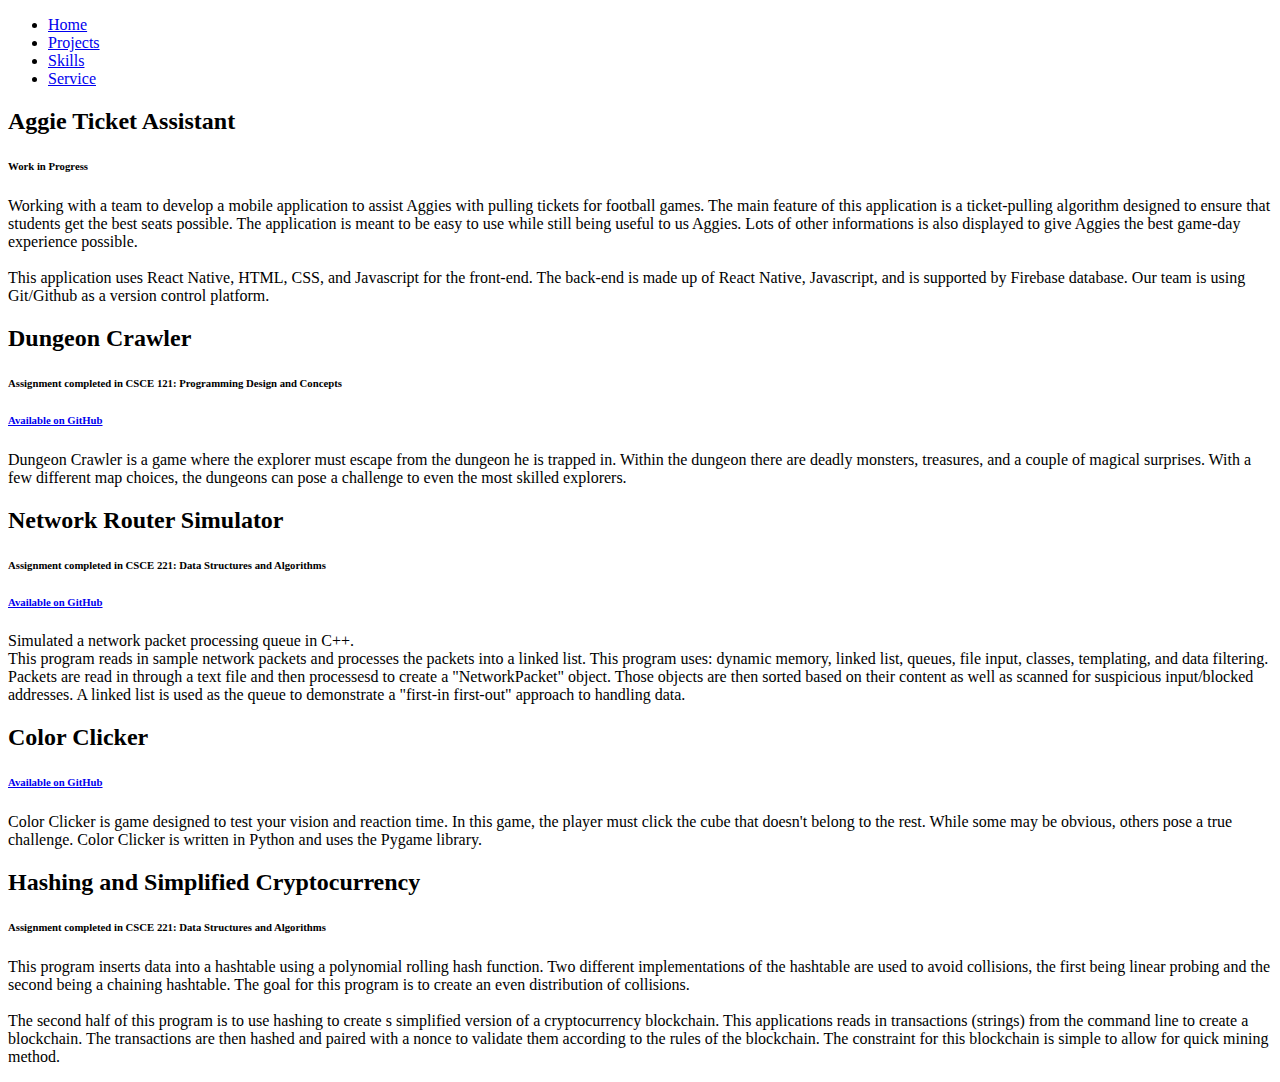
==== projects_v2.html @ ad62c49a "new website" ====
<!DOCTYPE html>
<html lang="en">

<head>
    <meta charset="UTF-8">
    <meta http-equiv="X-UA-Compatible" content="IE=edge">
    <meta name="viewport" content="width=device-width, initial-scale=1.0">
    <link href="styles.css" rel="stylesheet">
    <title>Hunter Finch</title>
    <script>
        var theme = document.getElementsByTagName('link')[0];
        theme.setAttribute('href', localStorage.getItem('css'));
    </script>
</head>

<body>

    <div class="navbar">
        <nav class='navnav'>
            <ul class="navitems">
                <li><a href="./index.html">Home</a></li>
                <li id="projectlink"><a href="#">Projects</a></li>
                <li><a href="./skills.html">Skills</a></li>
                <li><a href="./service.html">Service</a></li>
            </ul>

        </nav>
        <!-- <nav class="togglebutton">
            <ul class="toggle">
                <li><a href="#">Toggle!</a></li>
            </ul>
        </nav> -->
    </div>

    <div class="hor_bodyarea">
        <div class="hor_wrapper">
            <div class="infopanel" id="part1">
                <div class="desc">
                    <h2 class="pname">Aggie Ticket Assistant</h2>
                    <h6>Work in Progress</h6>
                    <p>
                        Working with a team to develop a mobile application to assist Aggies with pulling tickets for football games. The main feature of this application is a ticket-pulling algorithm designed to ensure that students get the best seats possible. The application
                        is meant to be easy to use while still being useful to us Aggies. Lots of other informations is also displayed to give Aggies the best game-day experience possible.
                        <br><br> This application uses React Native, HTML, CSS, and Javascript for the front-end. The back-end is made up of React Native, Javascript, and is supported by Firebase database. Our team is using Git/Github as a version control
                        platform.
                    </p>
                </div>
            </div>
            <div class="infopanel" id="part2">
                <div class="desc">
                    <h2>Dungeon Crawler</h2>
                    <h6>Assignment completed in CSCE 121: Programming Design and Concepts</h6>
                    <h6><a href="https://github.com/hfinchy12/DungeonCrawler" target="_blank" id="githublink">Available on GitHub</a></h6>
                    <p>
                        Dungeon Crawler is a game where the explorer must escape from the dungeon he is trapped in. Within the dungeon there are deadly monsters, treasures, and a couple of magical surprises. With a few different map choices, the dungeons can pose a challenge
                        to even the most skilled explorers.
                    </p>
                </div>
            </div>
            <div class="infopanel" id="part3">
                <div class="desc">
                    <h2>Network Router Simulator</h2>
                    <h6>Assignment completed in CSCE 221: Data Structures and Algorithms</h6>
                    <h6><a href="https://github.com/hfinchy12/Network-Router" target="_blank" id="githublink">Available on GitHub</a></h6>
                    <p>
                        Simulated a network packet processing queue in C++. <br> This program reads in sample network packets and processes the packets into a linked list. This program uses: dynamic memory, linked list, queues, file input, classes, templating,
                        and data filtering. Packets are read in through a text file and then processesd to create a "NetworkPacket" object. Those objects are then sorted based on their content as well as scanned for suspicious input/blocked addresses.
                        A linked list is used as the queue to demonstrate a "first-in first-out" approach to handling data.
                    </p>
                </div>
            </div>
            <div class="infopanel" id="part4">
                <div class="desc">
                    <h2>Color Clicker</h2>
                    <h6><a href="https://github.com/hfinchy12/ColorClicker" target="_blank" id="githublink">Available on GitHub</a></h6>
                    <p>
                        Color Clicker is game designed to test your vision and reaction time. In this game, the player must click the cube that doesn't belong to the rest. While some may be obvious, others pose a true challenge. Color Clicker is written in Python and uses the
                        Pygame library.
                    </p>
                </div>
            </div>
            <div class="infopanel" id="part5">
                <div class="desc">
                    <h2>Hashing and Simplified Cryptocurrency</h2>
                    <h6>Assignment completed in CSCE 221: Data Structures and Algorithms</h6>
                    <p>
                        This program inserts data into a hashtable using a polynomial rolling hash function. Two different implementations of the hashtable are used to avoid collisions, the first being linear probing and the second being a chaining hashtable. The goal for this
                        program is to create an even distribution of collisions.
                        <br><br> The second half of this program is to use hashing to create s simplified version of a cryptocurrency blockchain. This applications reads in transactions (strings) from the command line to create a blockchain. The transactions
                        are then hashed and paired with a nonce to validate them according to the rules of the blockchain. The constraint for this blockchain is simple to allow for quick mining method.
                    </p>
                </div>
            </div>
        </div>
    </div>
    <!-- <div class="empty">
        <div></div>
    </div> -->
</body>

</html>
---- styles.css ----
/* #2C3333 #395B64 #A5C9CA #E7F6F2 */

@import url('https://fonts.googleapis.com/css2?family=Nunito&display=swap');
* {
    -webkit-box-sizing: border-box;
    -moz-box-sizing: border-box;
    padding: 0;
    margin: 0;
    box-sizing: border-box;
    font-family: "Monserrat", sans-serif;
    font-weight: 500;
}


/* Hide scrollbar for Chrome, Safari and Opera */

::-webkit-scrollbar {
    display: none;
}

html {
    scroll-behavior: smooth;
}


/* Hide scrollbar for IE, Edge and Firefox */

body {
    -ms-overflow-style: none;
    /* IE and Edge */
    scrollbar-width: none;
    /* Firefox */
    scroll-behavior: smooth;
}

.navbar {
    display: flex;
    /* padding-top: 100px; */
}

.navnav {
    /* position: relative; */
    position: fixed;
    display: flex;
    right: 0px;
    /* left: 90%; */
    top: 6px;
    padding: 1em 3em;
    margin-bottom: 50px;
    margin-bottom: 0;
    z-index: 1;
}

.navitems {
    display: flex;
    margin-left: 1.5em;
    right: 4em;
    text-decoration: none;
    text-transform: uppercase;
    /* color: #A27B5C;  */
}

.togglebutton {
    position: fixed;
    display: flex;
    left: 0px;
    /* left: 90%; */
    top: 6px;
    padding: 1em 3em;
    margin-bottom: 50px;
    margin-bottom: 0;
    z-index: 1;
    /* font-size: xx-large; */
}

.toggle {
    text-decoration: none;
    text-transform: uppercase;
    /* font-size: 50%; */
    /* color: #DCD7C9; */
    color: #2C3333;
    background-color: #2C3333;
    padding: 15px;
    border-radius: 50px;
    text-transform: none;
    background-color: #395B64;
    color: white;
    font-size: 150%;
    border: 0;
    cursor: pointer;
}

li {
    list-style: none;
    transition: all 0.4s;
    /* margin-left: 1.5em; */
    margin-left: .8em;
    font-size: large;
    text-decoration: none;
    /* text-transform: uppercase; */
    text-transform: none;
}

.navitems li:hover {
    transform: scale(1.3);
    color: white;
}

.toggle li:hover {
    transform: scale(1.3);
    color: white;
}

.navitems a {
    text-decoration: none;
    text-transform: uppercase;
    /* color: #DCD7C9; */
    color: #E7F6F2;
    background-color: #2C3333;
    padding: 10px;
    border-radius: 30px;
    text-transform: none;
}

.navitems li:hover {
    transform: scale(1.3);
    color: white;
}

#homelink {
    text-decoration: underline;
}

#projectlink {
    text-decoration: underline;
}

#skillslink {
    text-decoration: underline;
}

#servicelink {
    text-decoration: underline;
}

body {
    /* background-color: #3F4E4F; */
    background-color: #2C3333;
    /* color: #DCD7C9; */
    color: #E7F6F2;
}

.main-area {
    text-align: center;
}

.about_inner {
    width: 400vw;
    color: white;
    display: flex;
    flex-direction: row;
    /* margin-bottom: 100px; */
    /* overflow-x: scroll;
    overflow-y: hidden;
    scroll-behavior: smooth; */
    transform: rotate(90deg) translateY(-100vh);
    transform-origin: top left;
    /* padding-bottom: 100px; */
    /* margin: 5%; */
}

.about_wrapper {
    width: 100vh;
    height: 100vw;
    color: #E7F6F2;
    display: flex;
    flex-direction: row;
    overflow-y: scroll;
    overflow-x: hidden;
    scroll-behavior: smooth;
    transform: rotate(-90deg) translateX(-90vh);
    transform-origin: top left;
    position: absolute;
    scrollbar-width: none;
    -ms-overflow-style: none;
    /* justify-content: center; */
}

.infopanel::before {
    content: "";
    display: block;
    height: 100px;
    margin: -100px 0 0;
}

.aboutpanel {
    flex: 1;
    /* margin: 150px; */
    /* margin-left: 50px;
    margin-right: 50px; */
    margin: 120px 50px 0px;
    font-size: 30px;
    padding: 50px;
    border-radius: 50px;
    background-color: transparent;
    width: 100vw;
    /* text-align: center; */
    justify-content: center;
    /* margin-top: 5%; */
}

.intro {
    /* font-size: xxx-large;
    letter-spacing: 3px;
    color: #E7F6F2;
    height: 800px;
    display: -webkit-flex;
    display: flex;
    -webkit-align-items: center;
    align-items: center;
    -webkit-justify-content: center;
    justify-content: center;
    padding-bottom: 100px;
    padding-top: 100px;
    flex-direction: column;
    text-align: center;
    margin: 0px 0px 100px; */
    justify-content: center;
    text-align: center;
    margin-top: 15%;
    font-size: 120%;
}

#welcome {
    font-size: 80px;
}

#tamu {
    color: #500000;
    color: #d6564d;
    text-decoration: none;
    font-weight: bolder;
}

.main-area {
    margin: 5%;
    font-size: 28px;
}

#part1id {
    /* background-color: #2C3639; */
    background-color: #395B64;
    padding: 50px;
    padding-top: 20px;
    border-radius: 50px;
    /* margin: 50px; */
    margin-top: 2%;
    text-align: center;
}

#aboutmeid {
    text-align: center;
}

.pics {
    display: flex;
    /* align-items: center; */
    /* flex-direction: column; */
    width: 50%;
    height: 50%;
    align-content: center;
    /* size: 50%; */
    /* margin-top: 5%; */
}

.pics img {
    border-radius: 50px;
    size: 10%;
    margin-left: 50%;
    margin-top: 3%;
    width: 100%;
    height: 100%;
}

.footer {
    /* margin-right: 20%; */
    background-color: #395B64;
    padding: 3%;
    display: flex;
    flex-direction: column;
    text-align: center;
    /* margin: auto; */
    align-items: center;
    justify-content: center;
    margin-top: 3%;
    border-radius: 50px;
    font-size: 100%;
    width: 100%;
    /* padding: 15%; */
    margin: 0;
}

.footerlist {
    width: 100%;
    display: flex;
    flex-direction: column;
    align-items: center;
    justify-content: center;
}

.footerlist li {
    padding: 5%;
    margin: 0 !important;
}

.contactli {
    width: 40%;
    margin: 5%;
    align-items: center;
    text-decoration: none;
    color: white;
}

#contactme {
    font-size: 120%;
    margin-bottom: 5%;
}

#linked {
    text-decoration: underline;
}

.projectsbody {
    display: block;
    padding: 5px;
    padding-bottom: 30px;
    padding-left: 10%;
    padding-right: 10%;
    text-align: left;
    font-size: 24px;
}

#projectstitle {
    margin: auto;
    text-align: center;
    font-size: 50px;
}

#skillstitle {
    margin: auto;
    text-align: center;
    font-size: 50px;
}

#servicetitle {
    margin: auto;
    margin-top: 2%;
    text-align: center;
    font-size: 50px;
}

.desc {
    /* background-color: #2C3639; */
    background-color: #395B64;
    padding: 40px;
    padding-top: 20px;
    padding-bottom: 20px;
    border-radius: 45px;
    margin: 25px;
}

.skillsbody {
    margin: auto;
    text-align: center;
    font-size: xx-large;
    /* text-decoration: none; */
}

#resume {
    text-decoration: none;
    color: #E7F6F2;
    font-size: large;
}

.languages {
    text-transform: none;
}

.plangs {
    background-color: #395B64;
    display: flex;
    flex-direction: row;
    margin: 0% 10% 30px;
    padding: 35px;
    text-align: center;
    border-radius: 100px;
    font-size: xx-small;
}

.elangs {
    background-color: #395B64;
    /* display: flex; */
    /* flex-direction: row; */
    margin: 0% 10% 30px;
    padding: 35px;
    border-radius: 100px;
}

.tools {
    background-color: #395B64;
    display: flex;
    flex-direction: row;
    margin: 0% 10% 30px;
    padding: 35px;
    text-align: center;
    border-radius: 100px;
    font-size: xx-small;
}

#langdesc1 {
    text-align: left;
    margin-left: 15%;
}

#langdesc2 {
    text-align: left;
    margin-left: 15%;
}

#langdesc3 {
    text-align: left;
    margin-left: 15%;
}

.lang {
    flex: 1;
}

.plangs li {
    font-size: 60px;
    text-transform: none;
}

.elangs li {
    font-size: 40px;
    text-transform: none;
}

#tophalf {
    display: flex;
    flex-direction: row;
}

#tophalf li {
    flex: 1;
    margin-bottom: 20px;
}

#bottomhalf {
    display: flex;
    flex-direction: row;
}

#bottomhalf li {
    flex: 1;
}

.tools li {
    font-size: 40px;
    text-transform: none;
}

#servicebody {
    margin: 2% 10% 2%;
    background-color: #395B64;
    padding: 20px;
    padding-top: 15px;
    border-radius: 25px;
    font-size: 20px;
    /* change  */
}

.hor_wrapper {
    width: 500vw;
    color: white;
    display: flex;
    flex-direction: row;
    /* margin-bottom: 100px; */
    /* overflow-x: scroll;
    overflow-y: hidden;
    scroll-behavior: smooth; */
    transform: rotate(90deg) translateY(-100vh);
    transform-origin: top left;
    /* padding-bottom: 100px; */
    /* margin: 5%; */
}

.hor_bodyarea {
    width: 80vh;
    height: 100vw;
    color: #E7F6F2;
    display: flex;
    flex-direction: row;
    overflow-y: scroll;
    overflow-x: hidden;
    scroll-behavior: smooth;
    transform: rotate(-90deg) translateX(-90vh);
    transform-origin: top left;
    position: absolute;
    scrollbar-width: none;
    -ms-overflow-style: none;
}

.infopanel::before {
    content: "";
    display: block;
    height: 100px;
    margin: -100px 0 0;
}

.infopanel {
    flex: 1;
    /* margin: 150px; */
    /* margin-left: 50px;
    margin-right: 50px; */
    margin: 120px 50px 0px;
    font-size: 30px;
    padding: 50px;
    border-radius: 50px;
    background-color: transparent;
    /* text-align: center; */
}

#part1 {
    /* background-color: #395B64; */
    background-color: transparent;
    width: 100vw;
    /* padding: 40px; */
}

#part2 {
    /* background-color: #395B64; */
    width: 100vw;
}

#part3 {
    /* background-color: #395B64; */
    width: 100vw;
}

#part4 {
    /* background-color: #395B64; */
    width: 100vw;
}

#part5 {
    /* background-color: #395B64; */
    width: 100vw;
}

#githublink {
    color: #A5C9CA;
}

#impactlink {
    /* color: #A5C9CA; */
    text-decoration: none;
    color: #E7F6F2;
}

#revolink {
    /* color: #A5C9CA; */
    text-decoration: none;
    color: #E7F6F2;
}

#namelink {
    text-decoration: none;
    color: #A5C9CA;
}

#MLlink {
    text-decoration: none;
    text-decoration: underline;
    color: white;
}
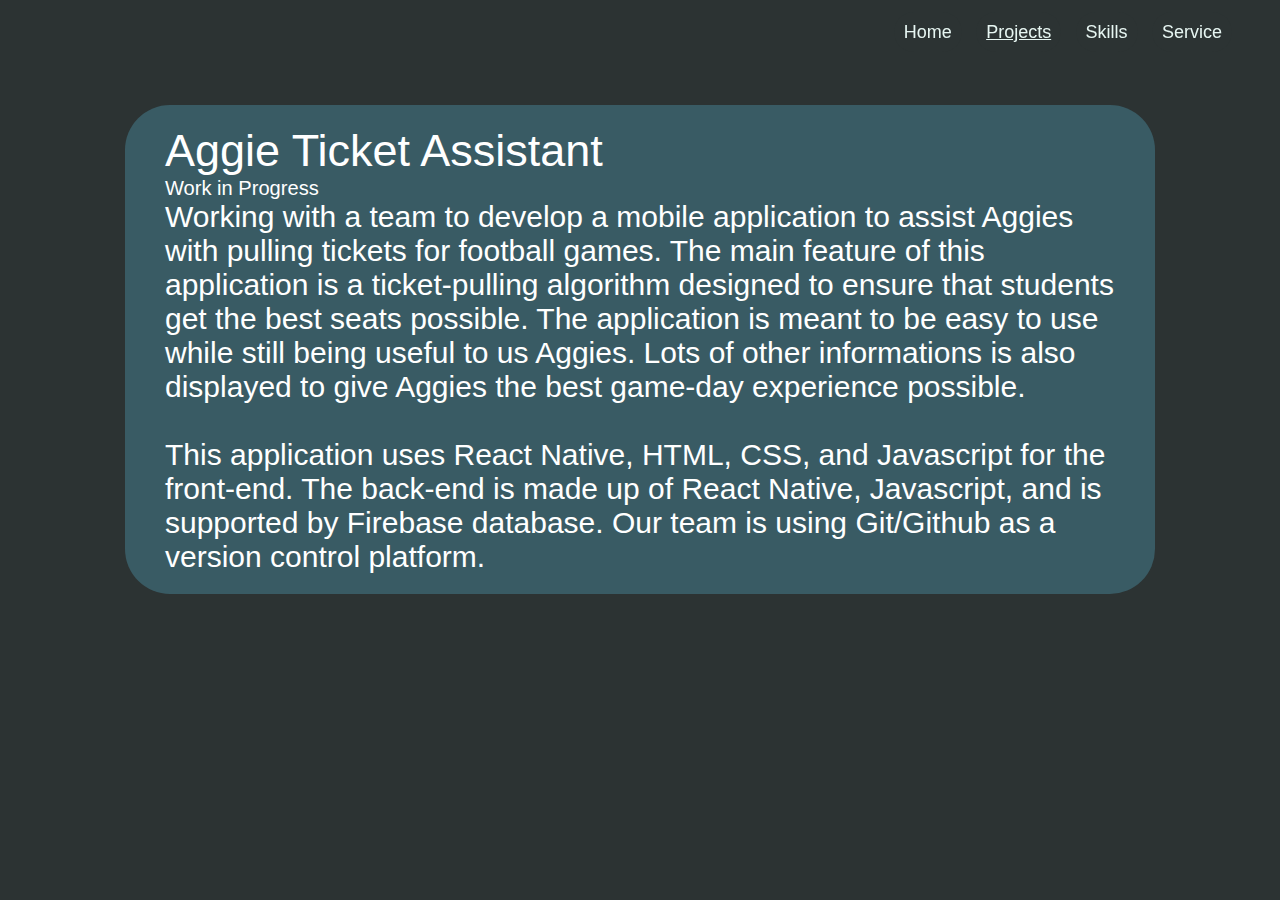
==== commit eef0189b: "update" ====
--- a/projects_v2.html
+++ b/projects_v2.html
@@ -7,10 +7,6 @@
     <meta name="viewport" content="width=device-width, initial-scale=1.0">
     <link href="styles.css" rel="stylesheet">
     <title>Hunter Finch</title>
-    <script>
-        var theme = document.getElementsByTagName('link')[0];
-        theme.setAttribute('href', localStorage.getItem('css'));
-    </script>
 </head>
 
 <body>
--- a/styles.css
+++ b/styles.css
@@ -35,15 +35,12 @@
 
 .navbar {
     display: flex;
-    /* padding-top: 100px; */
 }
 
 .navnav {
-    /* position: relative; */
     position: fixed;
     display: flex;
     right: 0px;
-    /* left: 90%; */
     top: 6px;
     padding: 1em 3em;
     margin-bottom: 50px;
@@ -57,27 +54,22 @@
     right: 4em;
     text-decoration: none;
     text-transform: uppercase;
-    /* color: #A27B5C;  */
 }
 
 .togglebutton {
     position: fixed;
     display: flex;
     left: 0px;
-    /* left: 90%; */
     top: 6px;
     padding: 1em 3em;
     margin-bottom: 50px;
     margin-bottom: 0;
     z-index: 1;
-    /* font-size: xx-large; */
 }
 
 .toggle {
     text-decoration: none;
     text-transform: uppercase;
-    /* font-size: 50%; */
-    /* color: #DCD7C9; */
     color: #2C3333;
     background-color: #2C3333;
     padding: 15px;
@@ -93,11 +85,9 @@
 li {
     list-style: none;
     transition: all 0.4s;
-    /* margin-left: 1.5em; */
     margin-left: .8em;
     font-size: large;
     text-decoration: none;
-    /* text-transform: uppercase; */
     text-transform: none;
 }
 
@@ -114,7 +104,6 @@
 .navitems a {
     text-decoration: none;
     text-transform: uppercase;
-    /* color: #DCD7C9; */
     color: #E7F6F2;
     background-color: #2C3333;
     padding: 10px;
@@ -144,9 +133,7 @@
 }
 
 body {
-    /* background-color: #3F4E4F; */
     background-color: #2C3333;
-    /* color: #DCD7C9; */
     color: #E7F6F2;
 }
 
@@ -159,14 +146,8 @@
     color: white;
     display: flex;
     flex-direction: row;
-    /* margin-bottom: 100px; */
-    /* overflow-x: scroll;
-    overflow-y: hidden;
-    scroll-behavior: smooth; */
     transform: rotate(90deg) translateY(-100vh);
     transform-origin: top left;
-    /* padding-bottom: 100px; */
-    /* margin: 5%; */
 }
 
 .about_wrapper {
@@ -183,7 +164,6 @@
     position: absolute;
     scrollbar-width: none;
     -ms-overflow-style: none;
-    /* justify-content: center; */
 }
 
 .infopanel::before {
@@ -195,36 +175,16 @@
 
 .aboutpanel {
     flex: 1;
-    /* margin: 150px; */
-    /* margin-left: 50px;
-    margin-right: 50px; */
     margin: 120px 50px 0px;
     font-size: 30px;
     padding: 50px;
     border-radius: 50px;
     background-color: transparent;
     width: 100vw;
-    /* text-align: center; */
     justify-content: center;
-    /* margin-top: 5%; */
 }
 
 .intro {
-    /* font-size: xxx-large;
-    letter-spacing: 3px;
-    color: #E7F6F2;
-    height: 800px;
-    display: -webkit-flex;
-    display: flex;
-    -webkit-align-items: center;
-    align-items: center;
-    -webkit-justify-content: center;
-    justify-content: center;
-    padding-bottom: 100px;
-    padding-top: 100px;
-    flex-direction: column;
-    text-align: center;
-    margin: 0px 0px 100px; */
     justify-content: center;
     text-align: center;
     margin-top: 15%;
@@ -248,12 +208,10 @@
 }
 
 #part1id {
-    /* background-color: #2C3639; */
     background-color: #395B64;
     padding: 50px;
     padding-top: 20px;
     border-radius: 50px;
-    /* margin: 50px; */
     margin-top: 2%;
     text-align: center;
 }
@@ -264,13 +222,9 @@
 
 .pics {
     display: flex;
-    /* align-items: center; */
-    /* flex-direction: column; */
     width: 50%;
     height: 50%;
     align-content: center;
-    /* size: 50%; */
-    /* margin-top: 5%; */
 }
 
 .pics img {
@@ -283,20 +237,17 @@
 }
 
 .footer {
-    /* margin-right: 20%; */
     background-color: #395B64;
     padding: 3%;
     display: flex;
     flex-direction: column;
     text-align: center;
-    /* margin: auto; */
     align-items: center;
     justify-content: center;
     margin-top: 3%;
     border-radius: 50px;
     font-size: 100%;
     width: 100%;
-    /* padding: 15%; */
     margin: 0;
 }
 
@@ -360,7 +311,6 @@
 }
 
 .desc {
-    /* background-color: #2C3639; */
     background-color: #395B64;
     padding: 40px;
     padding-top: 20px;
@@ -373,7 +323,6 @@
     margin: auto;
     text-align: center;
     font-size: xx-large;
-    /* text-decoration: none; */
 }
 
 #resume {
@@ -399,8 +348,6 @@
 
 .elangs {
     background-color: #395B64;
-    /* display: flex; */
-    /* flex-direction: row; */
     margin: 0% 10% 30px;
     padding: 35px;
     border-radius: 100px;
@@ -470,7 +417,7 @@
     text-transform: none;
 }
 
-#servicebody {
+.servicebody {
     margin: 2% 10% 2%;
     background-color: #395B64;
     padding: 20px;
@@ -485,14 +432,8 @@
     color: white;
     display: flex;
     flex-direction: row;
-    /* margin-bottom: 100px; */
-    /* overflow-x: scroll;
-    overflow-y: hidden;
-    scroll-behavior: smooth; */
     transform: rotate(90deg) translateY(-100vh);
     transform-origin: top left;
-    /* padding-bottom: 100px; */
-    /* margin: 5%; */
 }
 
 .hor_bodyarea {
@@ -520,41 +461,31 @@
 
 .infopanel {
     flex: 1;
-    /* margin: 150px; */
-    /* margin-left: 50px;
-    margin-right: 50px; */
     margin: 120px 50px 0px;
     font-size: 30px;
     padding: 50px;
     border-radius: 50px;
     background-color: transparent;
-    /* text-align: center; */
 }
 
 #part1 {
-    /* background-color: #395B64; */
     background-color: transparent;
     width: 100vw;
-    /* padding: 40px; */
 }
 
 #part2 {
-    /* background-color: #395B64; */
     width: 100vw;
 }
 
 #part3 {
-    /* background-color: #395B64; */
     width: 100vw;
 }
 
 #part4 {
-    /* background-color: #395B64; */
     width: 100vw;
 }
 
 #part5 {
-    /* background-color: #395B64; */
     width: 100vw;
 }
 
@@ -563,13 +494,11 @@
 }
 
 #impactlink {
-    /* color: #A5C9CA; */
     text-decoration: none;
     color: #E7F6F2;
 }
 
 #revolink {
-    /* color: #A5C9CA; */
     text-decoration: none;
     color: #E7F6F2;
 }
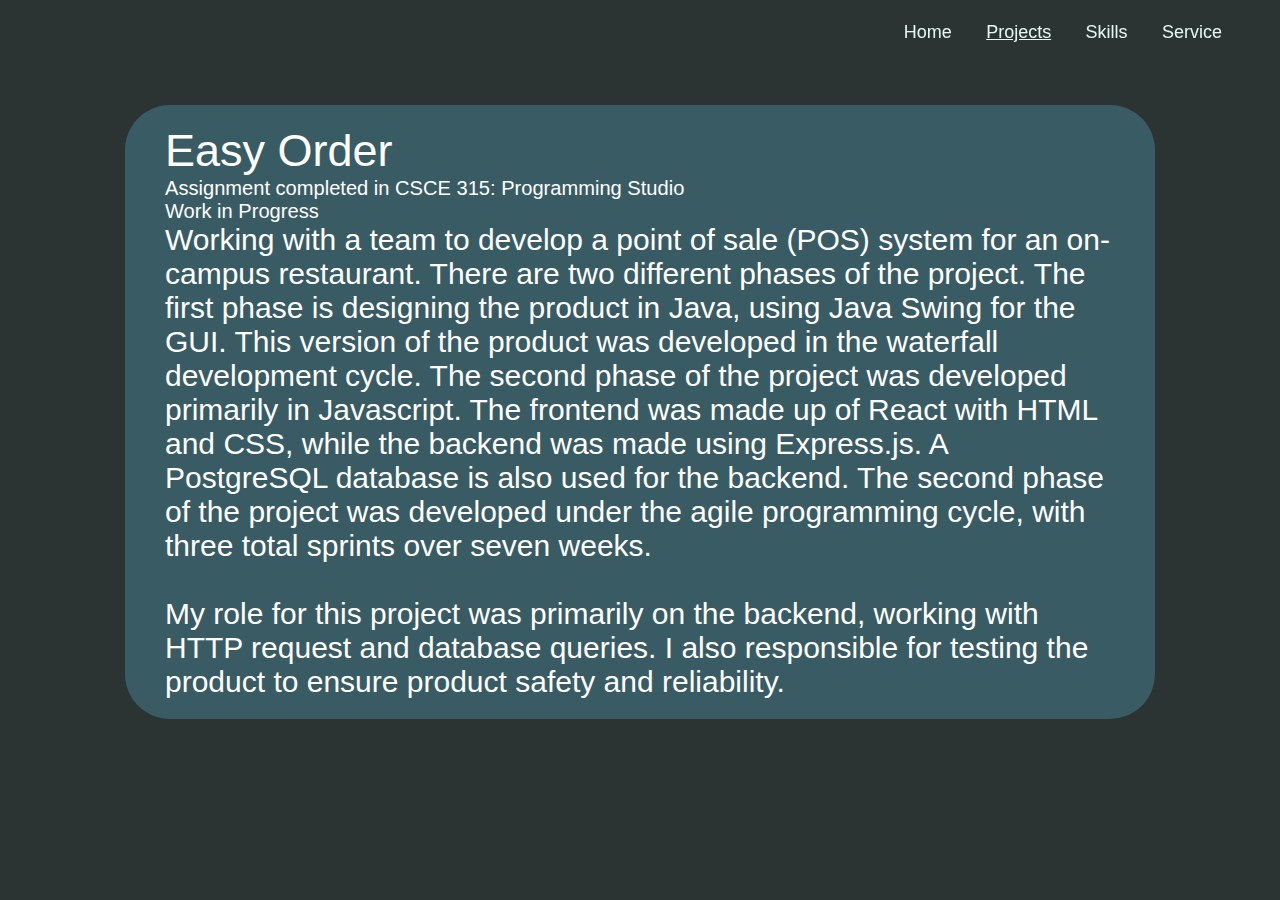
==== commit 8e04439e: "updated files" ====
--- a/projects_v2.html
+++ b/projects_v2.html
@@ -32,13 +32,13 @@
         <div class="hor_wrapper">
             <div class="infopanel" id="part1">
                 <div class="desc">
-                    <h2 class="pname">Aggie Ticket Assistant</h2>
+                    <h2 class="pname">Easy Order</h2>
+                    <h6>Assignment completed in CSCE 315: Programming Studio</h6>
                     <h6>Work in Progress</h6>
                     <p>
-                        Working with a team to develop a mobile application to assist Aggies with pulling tickets for football games. The main feature of this application is a ticket-pulling algorithm designed to ensure that students get the best seats possible. The application
-                        is meant to be easy to use while still being useful to us Aggies. Lots of other informations is also displayed to give Aggies the best game-day experience possible.
-                        <br><br> This application uses React Native, HTML, CSS, and Javascript for the front-end. The back-end is made up of React Native, Javascript, and is supported by Firebase database. Our team is using Git/Github as a version control
-                        platform.
+                        Working with a team to develop a point of sale (POS) system for an on-campus restaurant. There are two different phases of the project. The first phase is designing the product in Java, using Java Swing for the GUI. This version of the product was developed in the waterfall development cycle. 
+                        The second phase of the project was developed primarily in Javascript. The frontend was made up of React with HTML and CSS, while the backend was made using Express.js. A PostgreSQL database is also used for the backend. The second phase of the project was developed under the agile programming cycle, with three total sprints over seven weeks.
+                        <br><br> My role for this project was primarily on the backend, working with HTTP request and database queries. I also responsible for testing the product to ensure product safety and reliability.
                     </p>
                 </div>
             </div>
--- a/styles.css
+++ b/styles.css
@@ -410,6 +410,16 @@
 
 #bottomhalf li {
     flex: 1;
+    margin-bottom: 20px;
+}
+
+#middlehalf {
+    display: flex;
+    flex-direction: row;
+}
+
+#middlehalf li {
+    flex: 1;
 }
 
 .tools li {
